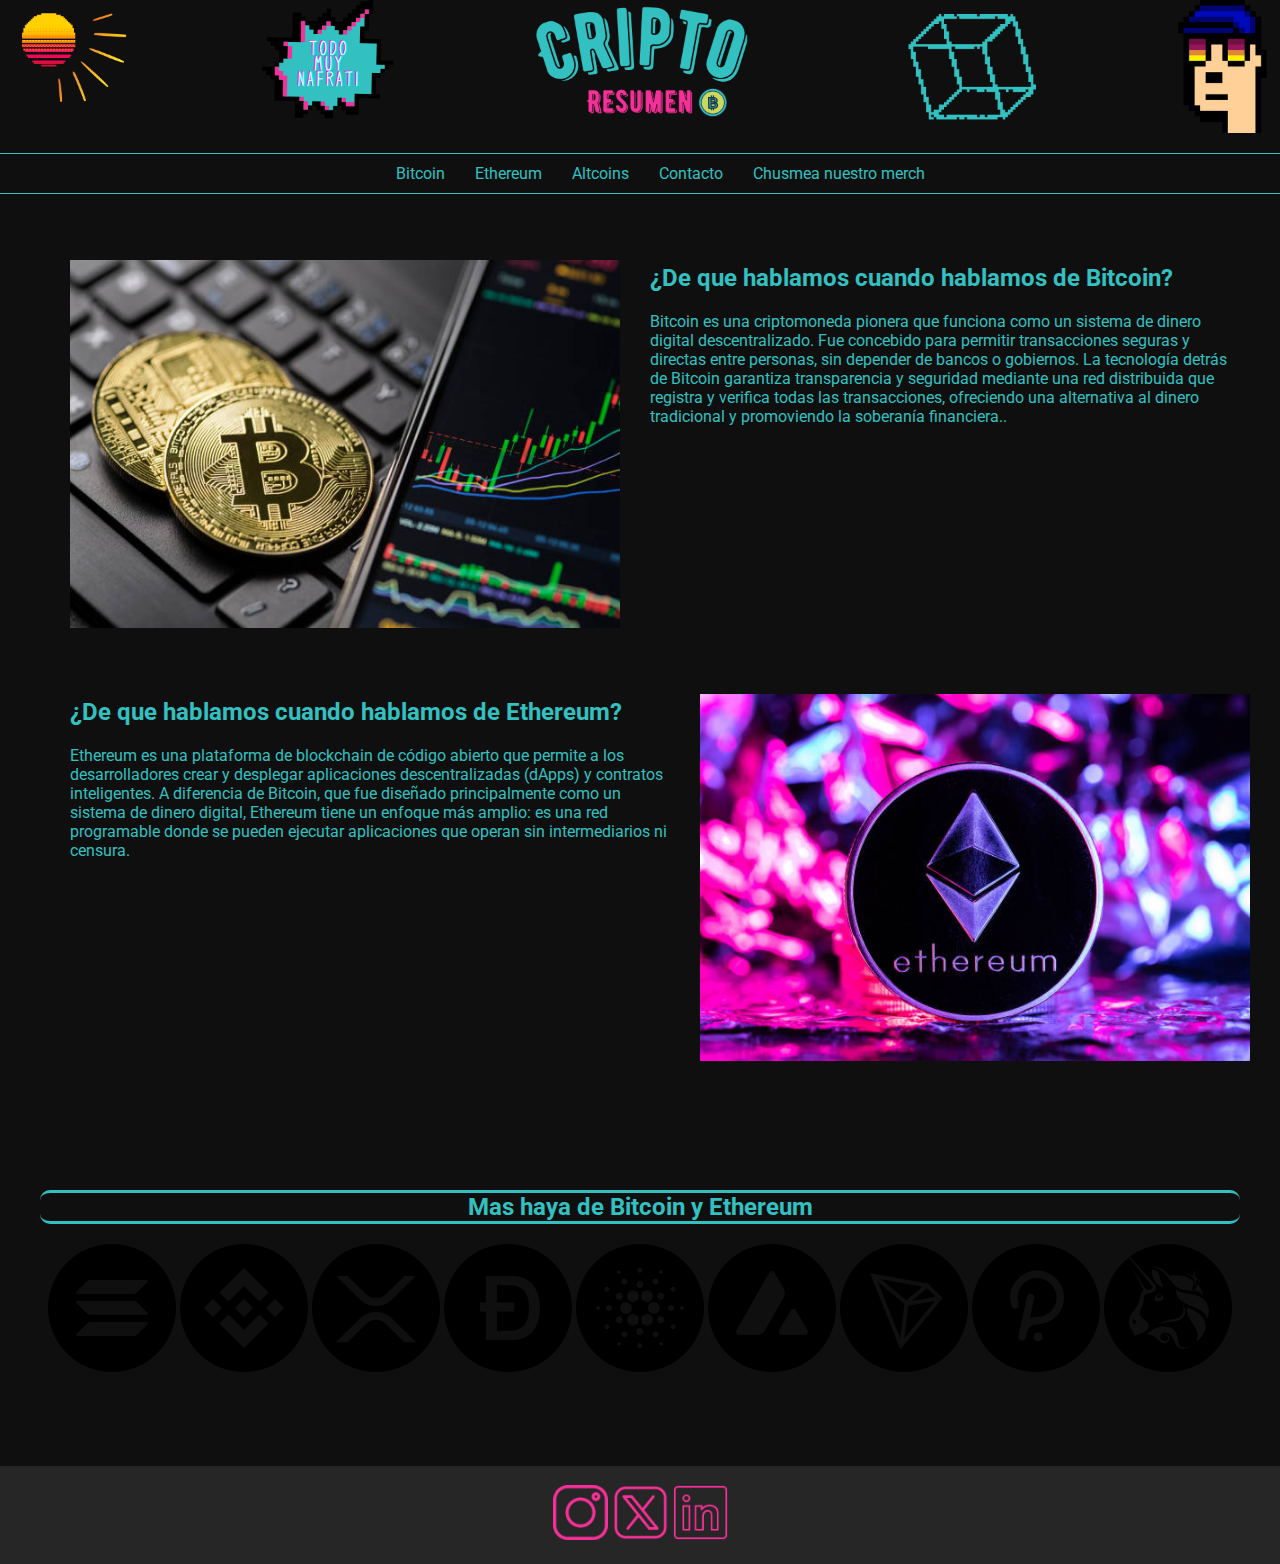
==== index.html @ 17ee4766 "Add files via upload" ====
<!DOCTYPE html>
<html lang="es">
<head>
    <title>Cripto resumen</title>
    <link rel="stylesheet" href="css/estilo.css">
    <link rel="preconnect" href="https://fonts.googleapis.com">
    <link rel="preconnect" href="https://fonts.gstatic.com" crossorigin>
    <link href="https://fonts.googleapis.com/css2?family=Roboto:ital,wght@0,100;0,300;0,400;0,500;0,700;0,900;1,100;1,300;1,400;1,500;1,700;1,900&display=swap" rel="stylesheet">

</head>
<body>
    
<header>
     <img src="nafrati.png" alt="mi presentacion" width="100%" >
</header>     

<nav>
    <ul class="navegacion-horizontal">
        <li class="navegar"><a href="bitcoin.html">Bitcoin</a></li>
        <li><a href="ethereum.html">Ethereum</a></li>
        <li><a href="altcoins.html">Altcoins</a></li>
        <li><a href="contacto.html">Contacto</a></li>
        <li><a href="merch.html">Chusmea nuestro merch</a></li>
    </ul>
</nav>

<main>

    <div class="container btc">

                
                    <div class="col">
                        <p>
                            <img src="imagenes/btcfoto.jpg" alt="" width="550px" >
                         </p>
                    </div>
                    <div class="col">
                        <p class="">
                            <h2>¿De que hablamos cuando hablamos de Bitcoin?</h2>
                            Bitcoin es una criptomoneda pionera que funciona como un sistema de dinero digital descentralizado. Fue concebido para permitir transacciones seguras y directas entre personas, sin depender de bancos o gobiernos. La tecnología detrás de Bitcoin garantiza transparencia y seguridad mediante una red distribuida que registra y verifica todas las transacciones, ofreciendo una alternativa al dinero tradicional y promoviendo la soberanía financiera..
                        </p>
                    </div>
    </div>

    <div class="container eth">

        <div class="col">

            <p class="test">
                <h2>¿De que hablamos cuando hablamos de Ethereum?</h2>
                Ethereum es una plataforma de blockchain de código abierto que permite a los desarrolladores crear y desplegar aplicaciones descentralizadas (dApps) y contratos inteligentes. A diferencia de Bitcoin, que fue diseñado principalmente como un sistema de dinero digital, Ethereum tiene un enfoque más amplio: es una red programable donde se pueden ejecutar aplicaciones que operan sin intermediarios ni censura.
            </p>
        </div>
                
        <div class="col">
            <p>
                <img src="imagenes/ethfoto.jpg" alt="" width="550px" >
             </p>
        </div>

</div>

<section>
    <h2 id="h2-altcoins">Mas haya de Bitcoin y Ethereum</h3>
    <a href="https://solana.com/es" class="icono-alcoins"><img src="imagenes/sol.png" alt="icono-alcoins" width="" ></a>
    <a href="https://academy.binance.com/es/articles/what-is-bnb" class="icono-alcoins"><img src="imagenes/bnb.png" alt="icono-alcoins"></a>
    <a href="https://ripple.com" class="icono-alcoins"><img src="imagenes/xrp.png" alt="icono-alcoins"></a>
    <a href="https://dogecoin.com/" class="icono-alcoins"><img src="imagenes/doge.png" alt="icono-alcoins"></a>
    <a href="https://cardano.org/" class="icono-alcoins"><img src="imagenes/ada.png" alt="icono-alcoins"></a>
    <a href="https://www.avax.network/" class="icono-alcoins"> <img src="imagenes/avax.png" alt="icono-alcoins"></a>
    <a href="https://tron.network/" class="icono-alcoins"><img src="imagenes/trx.png" alt="icono-alcoins"></a>
    <a href="https://polkadot.com/" class="icono-alcoins"><img src="imagenes/dot.png" alt="icono-alcoins"></a>
    <a href="https://app.uniswap.org/" class="icono-alcoins"> <img src="imagenes/uni.png" alt="icono-alcoins"></a>
</section>


</main>

<footer>
    <h3>
        <a href="https://www.instagram.com/"><img class="redes" src="imagenes/instagram.png" alt=""></a>
        <a href="https://x.com/?lang=es"><img class="redes" src="imagenes/medios-de-comunicacion-social.png" alt=""></a>
        <a href="https://ar.linkedin.com/"><img class="redes" src="imagenes/social.png" alt=""></a>
    </h3>
</footer>
 

</body>
</html>
---- css/estilo.css ----
body{
    margin: 0px;
    color: #32c0c1;
    background-color: #100f0f;
    font-family: roboto, Verdana, Geneva, Tahoma, sans-serif;
}


#titulo_alternativo{
    display: none;
}

.navegacion-horizontal{
    border-top: 1px solid  #32c0c1;
    border-bottom: 1px solid #32c0c1;
    list-style-type: none;
    display: flex;
    justify-content: center;
}


.navegacion-horizontal li {
margin: 0;
padding: 0;
}

.navegacion-horizontal li a{
    display: block;
    padding: 10px 15px;
    text-decoration: none;
    color: #32c0c1;
}

.navegacion-horizontal a:hover{
    background-color: aqua;
    color: #100f0f;
}


main{
    margin-top: 20px;
    display: grid;
    justify-content: center;
    align-items: center;

}


footer{
    display: flex;
    justify-content: center;
    align-items: center;
    background-color: #272626;
}

.container{
    display: flex;
    max-width:1200px;
    display: flex;

}

.col{
    margin-left: 30px;
}

.test{
    width: 600px;
}

.btc {
    margin-top: 30px;
    margin-bottom: 30px;
}

.eth{
    margin-bottom: 30px;
}

section{
    margin-top: 60px;
    margin-bottom: 90px;
    text-align: center;
}

#h2-altcoins{
    border-bottom: 3px solid #32c0c1;
    border-top: 3px solid #32c0c1;
    border-top-left-radius: 10px;
    border-top-right-radius: 10px;
    border-bottom-left-radius: 10px;
    border-bottom-right-radius: 10px;
}

.icono-alcoins:hover{
    filter: brightness(0) saturate(100%) invert(24%) sepia(94%) saturate(1720%) hue-rotate(203deg) brightness(98%) contrast(101%);
}

.grafico-btc{
    width: 850px;
    height: 700px;
}

.c-altcoins{
    justify-content: center;
    align-items: center;
}

#h2-altcoins-panel{
    border-bottom: 3px solid #f53098;
    border-top: 3px solid #f53098;
    color: #f53098;
    border-top-left-radius: 10px;
    border-top-right-radius: 10px;
    border-bottom-left-radius: 10px;
    border-bottom-right-radius: 10px;
}

.icono-alcoins-panel:hover{
filter: brightness(0) saturate(100%) invert(31%) sepia(35%) saturate(4671%) hue-rotate(309deg) brightness(98%) contrast(97%);
}

.redes{
width: 55px;
filter: brightness(0) saturate(100%) invert(31%) sepia(35%) saturate(4671%) hue-rotate(309deg) brightness(98%) contrast(97%);
}

.formulario{
        display: grid;
        grid-template-columns: 1fr 2fr;
        justify-content: center;
        align-items: center;
        gap: 10px;
}

@media (max-width: 650px)

{

    #pagina_contacto{

        .navegacion-horizontal li{
            display: none;
    
        }
    
        .navegacion-horizontal li:first-child{
            display: inline;
        }
    
        
        #titulo_alternativo{
            display: block;
            color: #32c0c1;
            text-align: center;
        }
    
        header img{
            display: none;
        }
    
    }



}
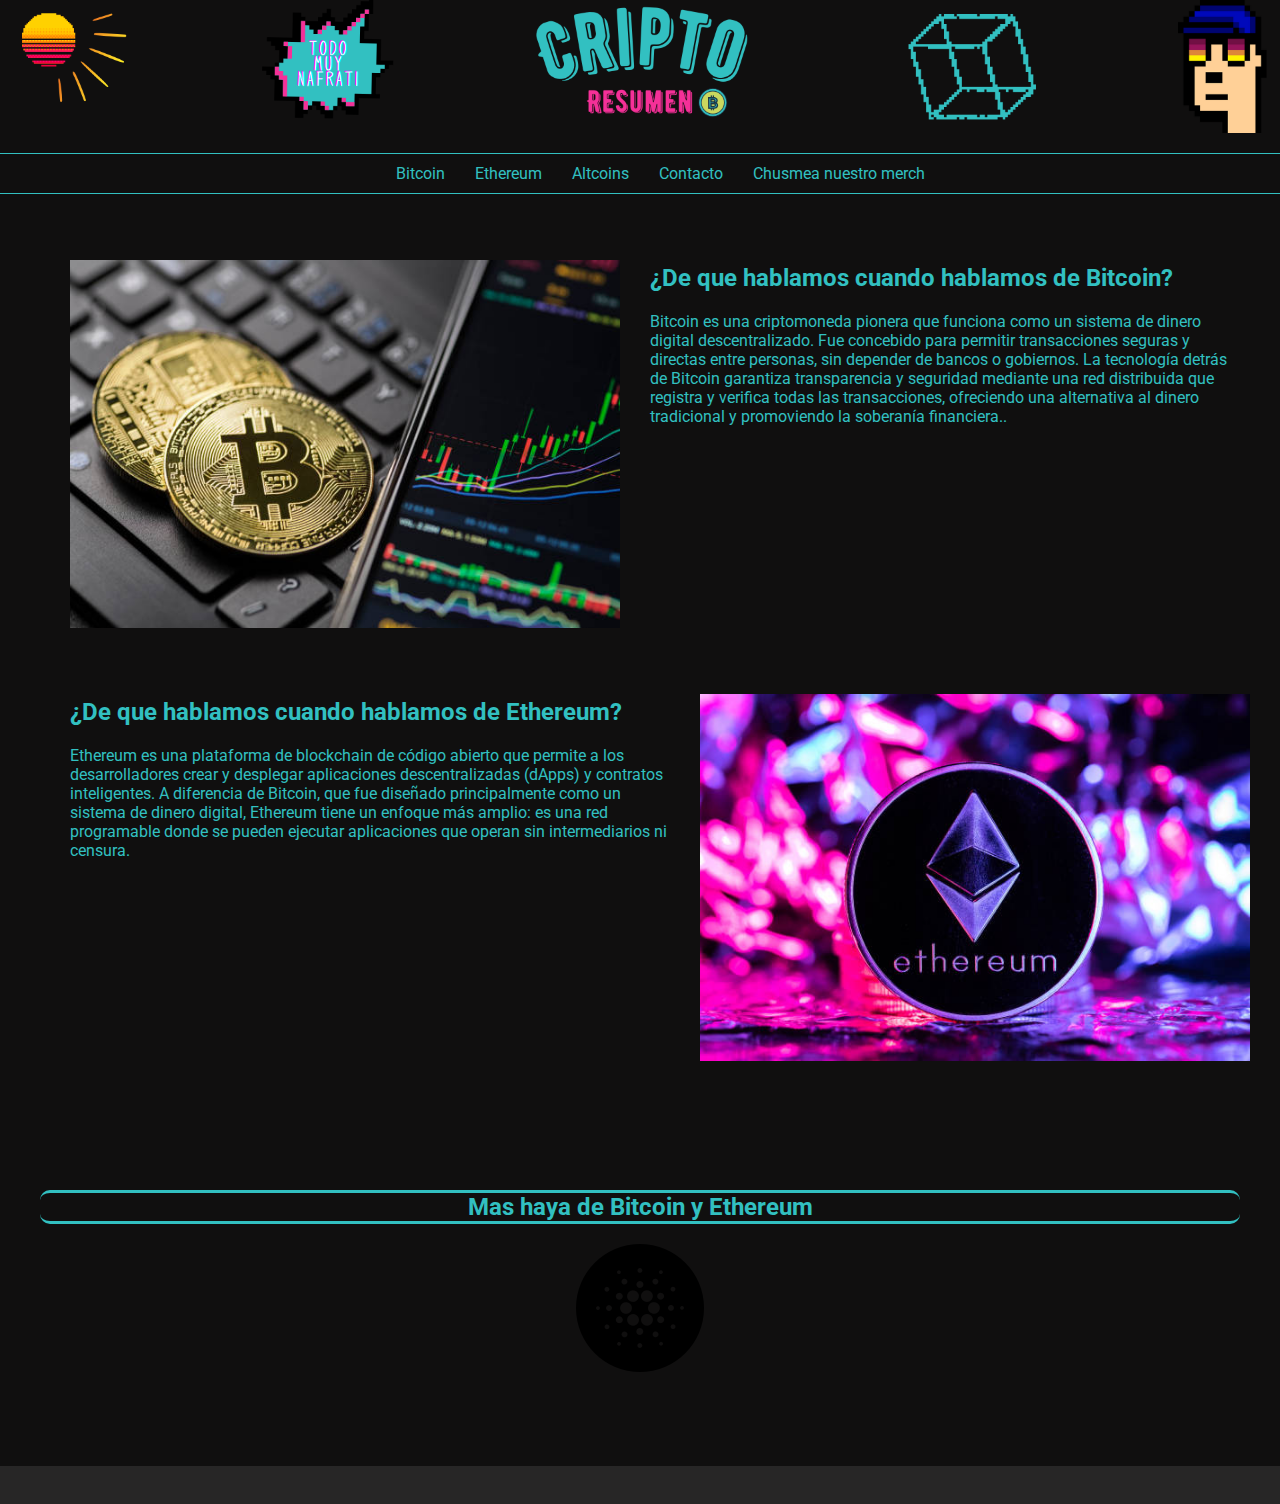
==== commit f7224988: "Update index.html" ====
--- a/index.html
+++ b/index.html
@@ -62,15 +62,15 @@
 
 <section>
     <h2 id="h2-altcoins">Mas haya de Bitcoin y Ethereum</h3>
-    <a href="https://solana.com/es" class="icono-alcoins"><img src="imagenes/sol.png" alt="icono-alcoins" width="" ></a>
-    <a href="https://academy.binance.com/es/articles/what-is-bnb" class="icono-alcoins"><img src="imagenes/bnb.png" alt="icono-alcoins"></a>
-    <a href="https://ripple.com" class="icono-alcoins"><img src="imagenes/xrp.png" alt="icono-alcoins"></a>
-    <a href="https://dogecoin.com/" class="icono-alcoins"><img src="imagenes/doge.png" alt="icono-alcoins"></a>
-    <a href="https://cardano.org/" class="icono-alcoins"><img src="imagenes/ada.png" alt="icono-alcoins"></a>
-    <a href="https://www.avax.network/" class="icono-alcoins"> <img src="imagenes/avax.png" alt="icono-alcoins"></a>
-    <a href="https://tron.network/" class="icono-alcoins"><img src="imagenes/trx.png" alt="icono-alcoins"></a>
-    <a href="https://polkadot.com/" class="icono-alcoins"><img src="imagenes/dot.png" alt="icono-alcoins"></a>
-    <a href="https://app.uniswap.org/" class="icono-alcoins"> <img src="imagenes/uni.png" alt="icono-alcoins"></a>
+    <a href="https://solana.com/es" class="icono-alcoins" target="_blank><img src="imagenes/sol.png" alt="icono-alcoins" width="" ></a>
+    <a href="https://academy.binance.com/es/articles/what-is-bnb" class="icono-alcoins" target="_blank><img src="imagenes/bnb.png" alt="icono-alcoins"></a>
+    <a href="https://ripple.com" class="icono-alcoins" target="_blank><img src="imagenes/xrp.png" alt="icono-alcoins"></a>
+    <a href="https://dogecoin.com/" class="icono-alcoins" target="_blank><img src="imagenes/doge.png" alt="icono-alcoins"></a>
+    <a href="https://cardano.org/" class="icono-alcoins target="_blank"><img src="imagenes/ada.png" alt="icono-alcoins"></a>
+    <a href="https://www.avax.network/" class="icono-alcoins" target="_blank> <img src="imagenes/avax.png" alt="icono-alcoins"></a>
+    <a href="https://tron.network/" class="icono-alcoins" target="_blank><img src="imagenes/trx.png" alt="icono-alcoins"></a>
+    <a href="https://polkadot.com/" class="icono-alcoins" target="_blank<img src="imagenes/dot.png" alt="icono-alcoins"></a>
+    <a href="https://app.uniswap.org/" class="icono-alcoins" target="_blank> <img src="imagenes/uni.png" alt="icono-alcoins"></a>
 </section>
 
 
@@ -78,9 +78,9 @@
 
 <footer>
     <h3>
-        <a href="https://www.instagram.com/"><img class="redes" src="imagenes/instagram.png" alt=""></a>
-        <a href="https://x.com/?lang=es"><img class="redes" src="imagenes/medios-de-comunicacion-social.png" alt=""></a>
-        <a href="https://ar.linkedin.com/"><img class="redes" src="imagenes/social.png" alt=""></a>
+        <a href="https://www.instagram.com/" target="_blank><img class="redes" src="imagenes/instagram.png" alt=""></a>
+        <a href="https://x.com/?lang=es" target="_blank<img class="redes" src="imagenes/medios-de-comunicacion-social.png" alt=""></a>
+        <a href="https://ar.linkedin.com/" target="_blank><img class="redes" src="imagenes/social.png" alt=""></a>
     </h3>
 </footer>
  
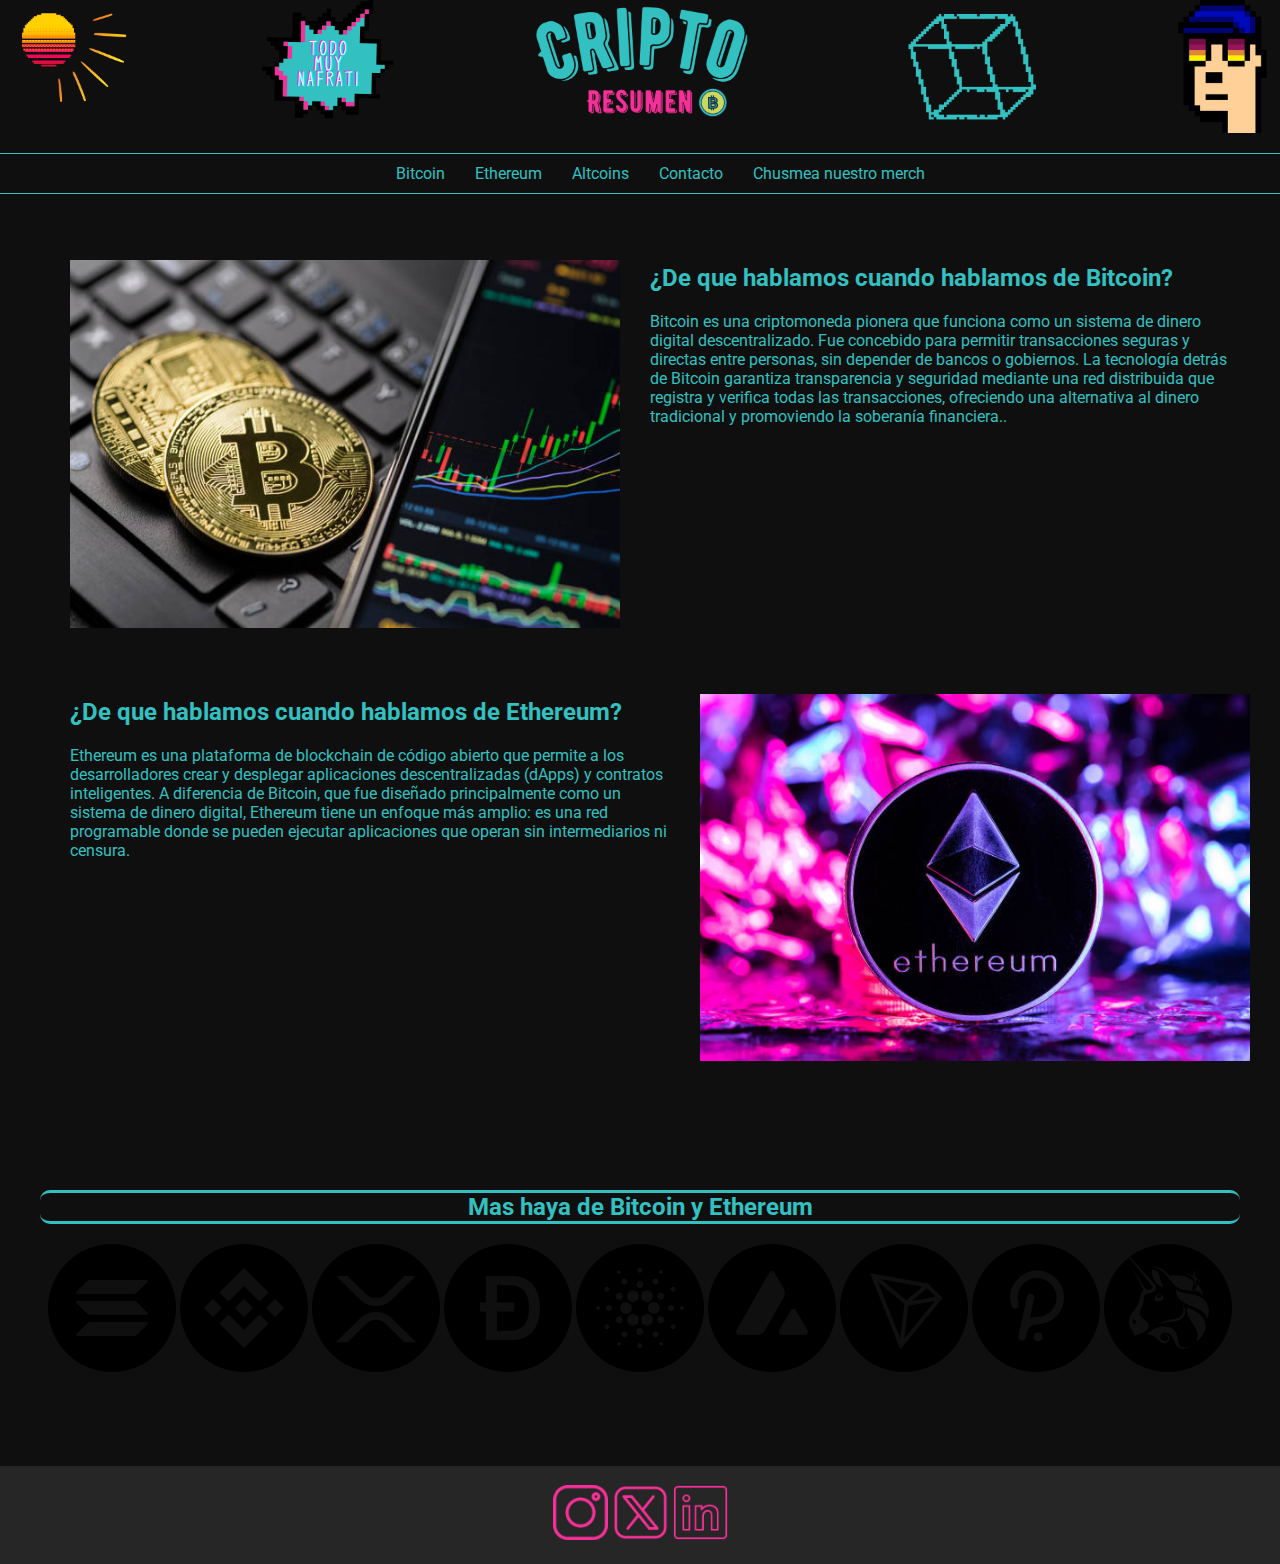
==== commit 76b94fa2: "Update index.html" ====
--- a/index.html
+++ b/index.html
@@ -62,15 +62,15 @@
 
 <section>
     <h2 id="h2-altcoins">Mas haya de Bitcoin y Ethereum</h3>
-    <a href="https://solana.com/es" class="icono-alcoins" target="_blank><img src="imagenes/sol.png" alt="icono-alcoins" width="" ></a>
-    <a href="https://academy.binance.com/es/articles/what-is-bnb" class="icono-alcoins" target="_blank><img src="imagenes/bnb.png" alt="icono-alcoins"></a>
-    <a href="https://ripple.com" class="icono-alcoins" target="_blank><img src="imagenes/xrp.png" alt="icono-alcoins"></a>
-    <a href="https://dogecoin.com/" class="icono-alcoins" target="_blank><img src="imagenes/doge.png" alt="icono-alcoins"></a>
+    <a href="https://solana.com/es" class="icono-alcoins" target="_blank"><img src="imagenes/sol.png" alt="icono-alcoins" width="" ></a>
+    <a href="https://academy.binance.com/es/articles/what-is-bnb" class="icono-alcoins" target="_blank"><img src="imagenes/bnb.png" alt="icono-alcoins"></a>
+    <a href="https://ripple.com" class="icono-alcoins" target="_blank"><img src="imagenes/xrp.png" alt="icono-alcoins"></a>
+    <a href="https://dogecoin.com/" class="icono-alcoins" target="_blank"><img src="imagenes/doge.png" alt="icono-alcoins"></a>
     <a href="https://cardano.org/" class="icono-alcoins target="_blank"><img src="imagenes/ada.png" alt="icono-alcoins"></a>
-    <a href="https://www.avax.network/" class="icono-alcoins" target="_blank> <img src="imagenes/avax.png" alt="icono-alcoins"></a>
-    <a href="https://tron.network/" class="icono-alcoins" target="_blank><img src="imagenes/trx.png" alt="icono-alcoins"></a>
-    <a href="https://polkadot.com/" class="icono-alcoins" target="_blank<img src="imagenes/dot.png" alt="icono-alcoins"></a>
-    <a href="https://app.uniswap.org/" class="icono-alcoins" target="_blank> <img src="imagenes/uni.png" alt="icono-alcoins"></a>
+    <a href="https://www.avax.network/" class="icono-alcoins" target="_blank"> <img src="imagenes/avax.png" alt="icono-alcoins"></a>
+    <a href="https://tron.network/" class="icono-alcoins" target="_blank"><img src="imagenes/trx.png" alt="icono-alcoins"></a>
+    <a href="https://polkadot.com/" class="icono-alcoins" target="_blank"><img src="imagenes/dot.png" alt="icono-alcoins"></a>
+    <a href="https://app.uniswap.org/" class="icono-alcoins" target="_blank"> <img src="imagenes/uni.png" alt="icono-alcoins"></a>
 </section>
 
 
@@ -78,9 +78,9 @@
 
 <footer>
     <h3>
-        <a href="https://www.instagram.com/" target="_blank><img class="redes" src="imagenes/instagram.png" alt=""></a>
-        <a href="https://x.com/?lang=es" target="_blank<img class="redes" src="imagenes/medios-de-comunicacion-social.png" alt=""></a>
-        <a href="https://ar.linkedin.com/" target="_blank><img class="redes" src="imagenes/social.png" alt=""></a>
+        <a href="https://www.instagram.com/" target="_blank"><img class="redes" src="imagenes/instagram.png" alt=""></a>
+        <a href="https://x.com/?lang=es" target="_blan"><img class="redes" src="imagenes/medios-de-comunicacion-social.png" alt=""></a>
+        <a href="https://ar.linkedin.com/" target="_blank"><img class="redes" src="imagenes/social.png" alt=""></a>
     </h3>
 </footer>
  
